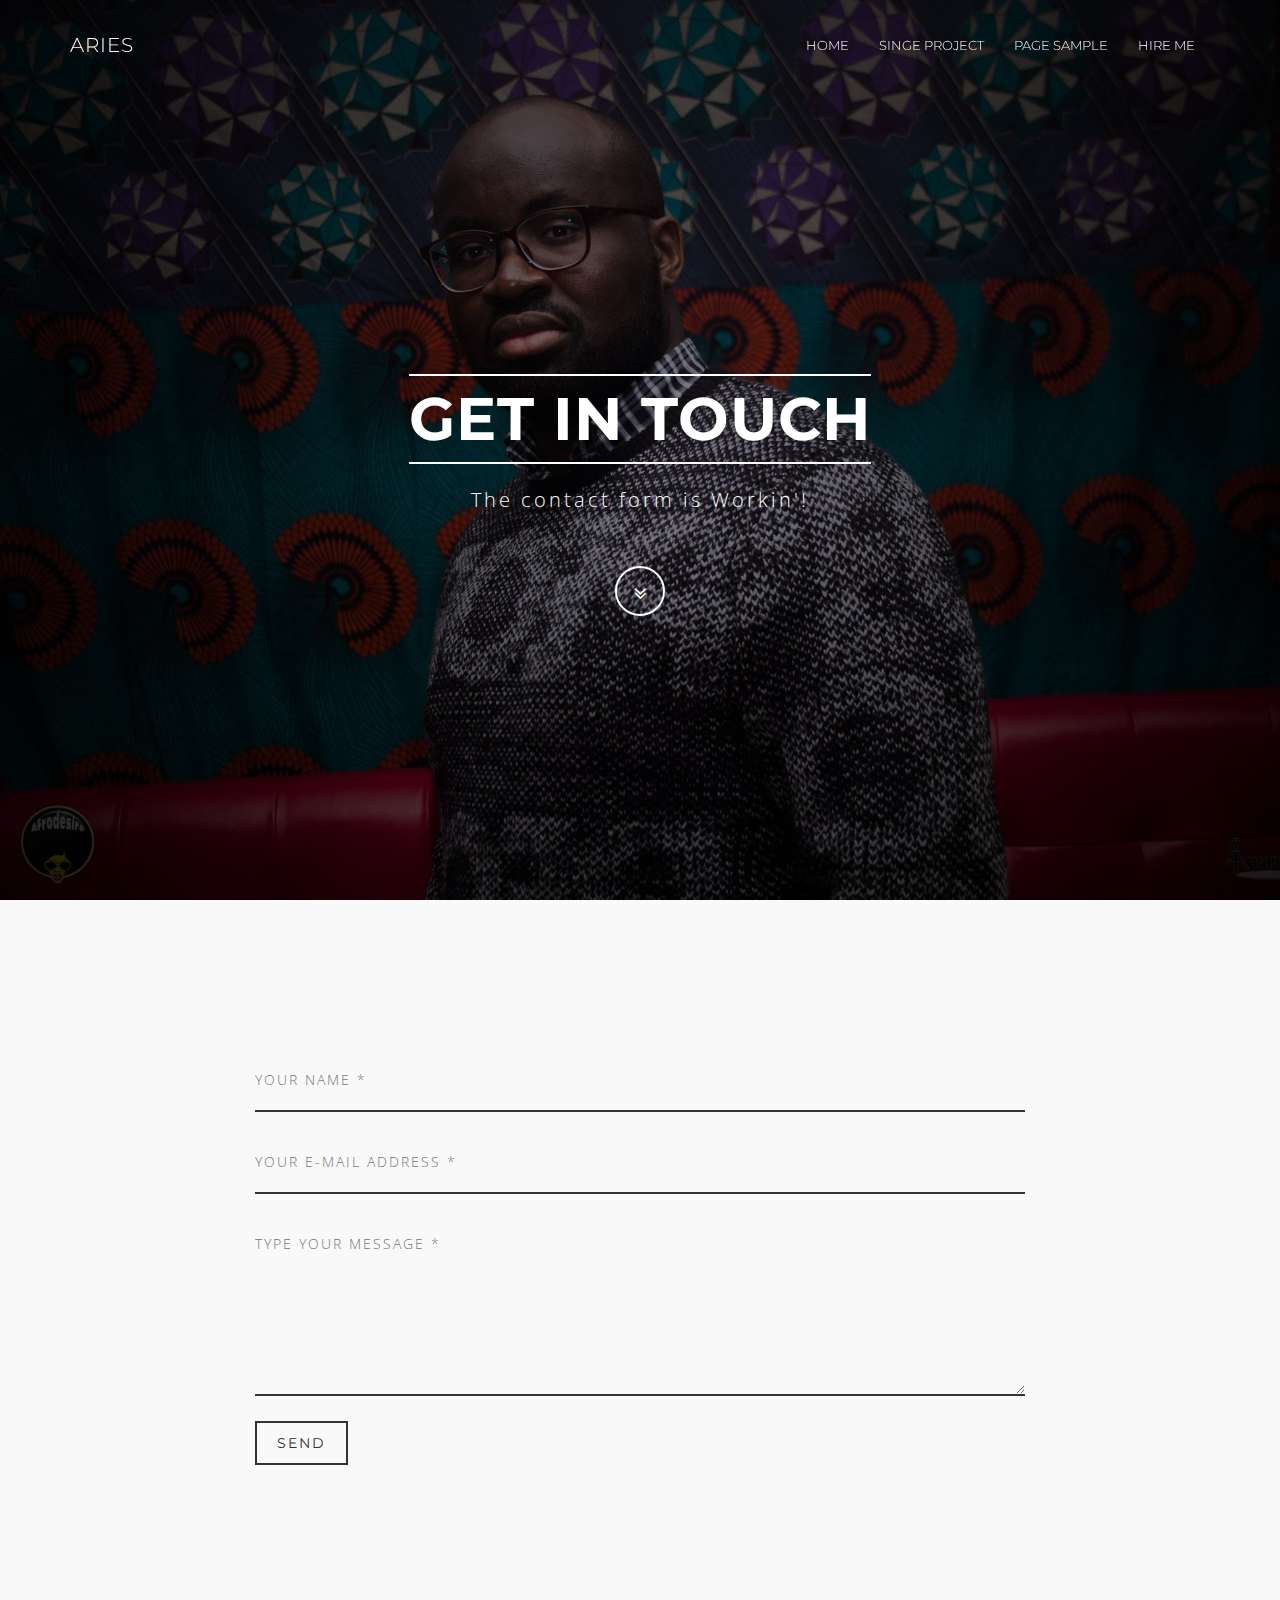
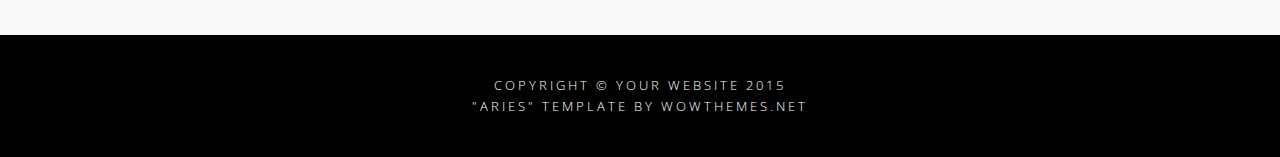
==== contact.html @ 9ce1a08a "SimpleWebsite Benedict" ====
<!DOCTYPE html>
<html lang="en">
<head>
<meta charset="utf-8">
<meta name="viewport" content="width=device-width, initial-scale=1">
<meta name="description" content="">
<meta name="author" content="">
<title>ARIES - Free Bootstrap Theme by WowThemes.net</title>
<!-- Bootstrap Core CSS -->
<link href="css/bootstrap.min.css" rel="stylesheet">
<!-- Custom CSS -->
<link href="css/theme.css" rel="stylesheet">
<!-- Custom Fonts -->
<link href="font-awesome/css/font-awesome.min.css" rel="stylesheet" type="text/css">
<link href="http://fonts.googleapis.com/css?family=Open+Sans:300,400,700,400italic,700italic" rel="stylesheet" type="text/css">
<link href="http://fonts.googleapis.com/css?family=Montserrat:400,700" rel="stylesheet" type="text/css">
<!-- HTML5 Shim and Respond.js IE8 support of HTML5 elements and media queries -->
<!-- WARNING: Respond.js doesn't work if you view the page via file:// -->
<!--[if lt IE 9]>
        <script src="https://oss.maxcdn.com/libs/html5shiv/3.7.0/html5shiv.js"></script>
        <script src="https://oss.maxcdn.com/libs/respond.js/1.4.2/respond.min.js"></script>
    <![endif]-->
</head>
<body id="page-top" data-spy="scroll" data-target=".navbar-fixed-top">
<!-- Navigation -->
<nav class="navbar navbar-custom navbar-fixed-top" role="navigation">
<div class="container">
	<div class="navbar-header">
		<button type="button" class="navbar-toggle" data-toggle="collapse" data-target=".navbar-main-collapse">
		<i class="fa fa-bars"></i>
		</button>
		<a class="navbar-brand page-scroll" href="index.html">
		ARIES </a>
	</div>
	<!-- Collect the nav links, forms, and other content for toggling -->
	<div class="collapse navbar-collapse navbar-right navbar-main-collapse">
		<ul class="nav navbar-nav">
			<li>
			<a href="index.html">Home</a>
			</li>
			<li>
			<a href="portfolio-item.html">Singe Project</a>
			</li>
			<li>
			<a href="page-sample.html">Page Sample</a>
			</li>
			<li>
			<a href="contact.html">Hire me</a>
			</li>
		</ul>
	</div>
	<!-- /.navbar-collapse -->
</div>
<!-- /.container -->
</nav>
<!-- Intro Header -->
<header class="intro">
<div class="intro-body">
	<div class="container">
		<div class="row">
			<div class="col-md-8 col-md-offset-2">
				<h1 class="brand-heading">Get in Touch</h1>
				<p class="intro-text">
					The contact form is Workin'!
				</p>
				<a href="#contact" class="btn btn-circle page-scroll">
				<i class="fa fa-angle-double-down animated"></i>
				</a>
			</div>
		</div>
	</div>
</div>
</header>
<!-- Contact Section -->
<section id="contact">
<div class="container content-section">
	<div class="row">
		<div class="col-lg-8 col-lg-offset-2">
			<div class="done">
				<div class="alert alert-success">
					<button type="button" class="close" data-dismiss="alert">×</button>
					Your message has been sent. Thank you!
				</div>
			</div>
			<form method="post" action="contact.php" id="contactform">
				<div class="form">
					<input type="text" name="name" placeholder="Your Name *">
					<input type="text" name="email" placeholder="Your E-mail Address *">
					<textarea name="comment" rows="7" placeholder="Type your Message *"></textarea>
					<input type="submit" id="submit" class="clearfix btn" value="Send">
				</div>
			</form>
		</div>
	</div>
</div>
</section>
<!-- Footer -->
<footer>
<div class="container text-center">
	<p class="credits">
		Copyright &copy; Your Website 2015<br/>
		"Aries" Template by WowThemes.net
	</p>
</div>
</footer>
<!-- jQuery -->
<script src="js/jquery.js"></script>
<!-- Bootstrap Core JavaScript -->
<script src="js/bootstrap.min.js"></script>
<!-- Plugin JavaScript -->
<script src="js/jquery.easing.min.js"></script>
<!-- Contact JavaScript -->
<script src="js/validate.js"></script>
<!-- Custom Theme JavaScript -->
<script src="js/theme.js"></script>
</body>
</html>
---- css/theme.css ----
/* Aries v1.0 - by WowThemes.net */
body {
	width:100%;
	height:100%;
	font-family:Open Sans,"Helvetica Neue",Helvetica,Arial,sans-serif;
	color:#fff;
	background-color:#000;
	 font-weight:300;
}
html {
	width:100%;
	height:100%;
}
h1,h2,h3,h4,h5,h6 {
	margin:0 0 35px;
	text-transform:uppercase;
	font-family:Montserrat,"Helvetica Neue",Helvetica,Arial,sans-serif;
	font-weight:700;
	letter-spacing:1px;
}
p {
	margin:0 0 25px;
	font-size:18px;
	line-height:1.5;
}
@media(min-width:768px) {
	p {
		margin:0 0 35px;
		font-size:20px;
		line-height:1.6;
	}
}
a {
	color:inherit;
	-webkit-transition:all .2s ease-in-out;
	-moz-transition:all .2s ease-in-out;
	transition:all .2s ease-in-out;
}
a:hover,a:focus {
	text-decoration:none;
	color:inherit;
}
.light {
	font-weight:400;
}
.navbar-custom {
	margin-bottom:0;
	border-bottom:1px solid rgba(255,255,255,.3);
	text-transform:uppercase;
	font-family:Montserrat,"Helvetica Neue",Helvetica,Arial,sans-serif;
	background-color:#000;
}
.navbar-custom .navbar-brand {
	font-size:20px;
	text-transform:none;
	letter-spacing:1px;
}
.navbar-custom .navbar-brand:focus {
	outline:0;
}
.navbar-custom .navbar-brand .navbar-toggle {
	padding:4px 6px;
	font-size:16px;
	color:#fff;
}
.navbar-custom .navbar-brand .navbar-toggle:focus,.navbar-custom .navbar-brand .navbar-toggle:active {
	outline:0;
}
.navbar-custom a {
}
.navbar-custom .nav li a {
	-webkit-transition:background .3s ease-in-out;
	-moz-transition:background .3s ease-in-out;
	transition:background .3s ease-in-out;
}
.navbar-custom .nav li a:hover {
	outline:0;
	color:#1ba39c;
	background-color:transparent;
}
.navbar-custom .nav li a:focus,.navbar-custom .nav li a:active {
	outline:0;
	background-color:transparent;
}
.navbar-custom .nav li.active {
	outline:0;
}
.navbar-custom .nav li.active a {
	color:#1ba39c;
}
.navbar-custom .nav li.active a:hover {
	color:#1ba39c;
}
@media(min-width:768px) {
	.navbar-custom {
		padding:20px 0;
		border-bottom:0;
		font-size:13px;
		background:0 0;
		-webkit-transition:background .5s ease-in-out,padding .5s ease-in-out;
		-moz-transition:background .5s ease-in-out,padding .5s ease-in-out;
		transition:background .5s ease-in-out,padding .5s ease-in-out;
	}
		 .navbar-custom.top-nav-collapse {
		 padding:0;
		border-bottom:1px solid rgba(255,255,255,.3);
		color:#333;
			background:#fff;
	}
	.navbar-custom.top-nav-collapse a {
		color:#333;
		display:inline-block;
	}
}
.intro {
	display:table;
	width:100%;
	height:auto;
	padding:100px 0 100px 0;
	text-align:center;
	color:#fff;
	/* This set the background image */
	background-image:radial-gradient(circle at 50% 50%,rgba(0,0,0,0.46),rgba(0,0,0,0.88)),url('../img/benImage.jpg');
	-webkit-background-size:cover;
	-moz-background-size:cover;
	background-size:cover;
	-o-background-size:cover;
}
.intro .intro-body {
	display:table-cell;
	vertical-align:middle;
}
.intro .intro-body .brand-heading {
	font-size:40px;
}
.intro .intro-body .intro-text {
	font-size:18px;
}
@media(min-width:768px) {
	.intro {
		height:100%;
		padding:0;
	}
	.intro .intro-body .brand-heading {
		font-size:60px;
		margin-top:90px;
		margin-bottom:20px;
		border-top:2px solid #fff;
		border-bottom:2px solid #fff;
		display:inline-block;
		padding:10px 0;
	}
	.intro .intro-body .intro-text {
		font-size:20px;
			font-weight:300;
			letter-spacing:3px;
	}
}
.btn-circle {
	width:50px;
	height:50px;
	margin-top:15px;
	line-height:40px;
	text-align:center;
	border:2px solid #fff;
	border-radius:100%!important;
	font-size:20px;
	color:#fff;
	background:0 0;
	-webkit-transition:background .3s ease-in-out;
	-moz-transition:background .3s ease-in-out;
	transition:background .3s ease-in-out;
}
.btn-circle:hover,.btn-circle:focus {
	outline:0;
	color:#fff;
	background:rgba(255,255,255,.1);
}
.btn-circle i.animated {
	-webkit-transition-property:-webkit-transform;
	-webkit-transition-duration:1s;
	-moz-transition-property:-moz-transform;
	-moz-transition-duration:1s;
}
.btn-circle:hover i.animated {
	-webkit-animation-name:pulse;
	-moz-animation-name:pulse;
	-webkit-animation-duration:1.5s;
	-moz-animation-duration:1.5s;
	-webkit-animation-iteration-count:infinite;
	-moz-animation-iteration-count:infinite;
	-webkit-animation-timing-function:linear;
	-moz-animation-timing-function:linear;
}
@-webkit-keyframes pulse {
	0% {
		-webkit-transform:scale(1);
		transform:scale(1);
	}
	50% {
		-webkit-transform:scale(1.2);
		transform:scale(1.2);
	}
	100% {
		-webkit-transform:scale(1);
		transform:scale(1);
	}
}
@-moz-keyframes pulse {
	0% {
		-moz-transform:scale(1);
		transform:scale(1);
	}
	50% {
		-moz-transform:scale(1.2);
		transform:scale(1.2);
	}
	100% {
		-moz-transform:scale(1);
		transform:scale(1);
	}
}
.content-section {
	padding:40px 0;
	clear:both;
}
@media(min-width:767px) {
	.content-section {
		padding:150px 0;
			 clear:both;
	}
}
.btn {
	border-radius:0;
	text-transform:uppercase;
	font-family:Montserrat,"Helvetica Neue",Helvetica,Arial,sans-serif;
	font-weight:400;
	-webkit-transition:all .3s ease-in-out;
	-moz-transition:all .3s ease-in-out;
	transition:all .3s ease-in-out;
}
.btn-default {
	border:1px solid #42dca3;
	color:#42dca3;
	background-color:transparent;
}
.btn-default:hover,.btn-default:focus {
	border:1px solid #42dca3;
	outline:0;
	color:#000;
	background-color:#42dca3;
}
ul.banner-social-buttons {
	margin-top:0;
}
@media(max-width:1199px) {
	ul.banner-social-buttons {
		margin-top:15px;
	}
}
@media(max-width:767px) {
	ul.banner-social-buttons li {
		display:block;
		margin-bottom:20px;
		padding:0;
	}
	ul.banner-social-buttons li:last-child {
		margin-bottom:0;
	}
}
footer {
	padding:40px 0;
	z-index:1;
	position:relative;
	clear:both;
}
footer p {
	margin:0;
	font-size:15px;
}
footer p.credits {
	text-transform:uppercase;
	font-size:13px;
	letter-spacing:3px;
}
::-moz-selection {
	text-shadow:none;
	background:#fcfcfc;
	background:rgba(255,255,255,.2);
}
::selection {
	text-shadow:none;
	background:#fcfcfc;
	background:rgba(255,255,255,.2);
}
img::selection {
	background:0 0;
}
img::-moz-selection {
	background:0 0;
}
body {
	webkit-tap-highlight-color:rgba(255,255,255,.2);
}
.bgblue {
	background:#22292c;
}
.inlineblock {
	display:inline-block;
}
p:last-child {
	margin-bottom:0;
}
p.lead {
	line-height:1.9;
}
.btnghost {
	border:2px solid #333;
	background-color:transparent;
	padding:15px 20px;
	letter-spacing:3px;
	font-size:12px;
	text-transform:uppercase;
	font-weight:400;
	color:#333;
	margin-top:20px;
	display:inline-block;
}
.btnghost:hover {
	background-color:#333;
	color:#fff;
	border:2px solid #333;
}
.bgcover {
	background-size:cover;
	background-repeat:no-repeat;
	position:relative;
}
img {
	max-width:100%;
}
.gallery ul {
	padding:0;
	margin:0;
}
.gallery img {
	max-width:100%;
	height:auto;
	padding:0;
	margin:0;
}
.gallery ul li {
	margin:0;
	position:relative;
	list-style:none;
	float:left;
	padding:0;
}
.gallery ul li a {
	display:block;
	position:relative;
	width:100%;
	height:100%;
	margin:0;
	padding:0;
	line-height:0;
}
.gallery ul li a:before {
	position:absolute;
	width:32px;
	height:32px;
	top:40%;
	left:50%;
	margin:-14px 0 0 -16px;
	background: url(data:image/svg+xml;utf8,%3C%3Fxml%20version%3D%221.0%22%20encoding%3D%22utf-8%22%3F%3E%0A%3C%21--%20Generator%3A%20Adobe%20Illustrator%2017.1.0%2C%20SVG%20Export%20Plug-In%20.%20SVG%20Version%3A%206.00%20Build%200%29%20%20--%3E%0A%3C%21DOCTYPE%20svg%20PUBLIC%20%22-//W3C//DTD%20SVG%201.1//EN%22%20%22http%3A//www.w3.org/Graphics/SVG/1.1/DTD/svg11.dtd%22%3E%0A%3Csvg%20version%3D%221.1%22%0A%09%20id%3D%22svg2%22%20xmlns%3Adc%3D%22http%3A//purl.org/dc/elements/1.1/%22%20xmlns%3Acc%3D%22http%3A//creativecommons.org/ns%23%22%20xmlns%3Ardf%3D%22http%3A//www.w3.org/1999/02/22-rdf-syntax-ns%23%22%20xmlns%3Asvg%3D%22http%3A//www.w3.org/2000/svg%22%20xmlns%3Asodipodi%3D%22http%3A//sodipodi.sourceforge.net/DTD/sodipodi-0.dtd%22%20xmlns%3Ainkscape%3D%22http%3A//www.inkscape.org/namespaces/inkscape%22%20inkscape%3Aversion%3D%220.48.4%20r9939%22%20sodipodi%3Adocname%3D%22icon-fullscreen.svg%22%0A%09%20xmlns%3D%22http%3A//www.w3.org/2000/svg%22%20xmlns%3Axlink%3D%22http%3A//www.w3.org/1999/xlink%22%20x%3D%220px%22%20y%3D%220px%22%20viewBox%3D%220%200%20960%20560%22%0A%09%20enable-background%3D%22new%200%200%20960%20560%22%20xml%3Aspace%3D%22preserve%22%3E%0A%3Csodipodi%3Anamedview%20%20borderopacity%3D%221%22%20pagecolor%3D%22%23ffffff%22%20bordercolor%3D%22%23666666%22%20objecttolerance%3D%2210%22%20gridtolerance%3D%2210%22%20guidetolerance%3D%2210%22%20showgrid%3D%22false%22%20fit-margin-top%3D%220%22%20fit-margin-left%3D%220%22%20inkscape%3Azoom%3D%227.375%22%20inkscape%3Acx%3D%22-5.1525424%22%20inkscape%3Acy%3D%2216%22%20id%3D%22namedview11%22%20inkscape%3Awindow-x%3D%22-8%22%20inkscape%3Awindow-y%3D%22-8%22%20fit-margin-right%3D%220%22%20inkscape%3Apageopacity%3D%220%22%20fit-margin-bottom%3D%220%22%20inkscape%3Awindow-width%3D%221366%22%20inkscape%3Awindow-height%3D%22706%22%20inkscape%3Awindow-maximized%3D%221%22%20inkscape%3Apageshadow%3D%222%22%20inkscape%3Acurrent-layer%3D%22svg2%22%3E%0A%09%3C/sodipodi%3Anamedview%3E%0A%3Cg%3E%0A%09%3Crect%20x%3D%22220%22%20y%3D%22260%22%20fill%3D%22%23FFFFFF%22%20width%3D%22536%22%20height%3D%2224%22/%3E%0A%3C/g%3E%0A%3Cg%3E%0A%09%3Crect%20x%3D%22476%22%20y%3D%224%22%20fill%3D%22%23FFFFFF%22%20width%3D%2224%22%20height%3D%22556%22/%3E%0A%3C/g%3E%0A%3C/svg%3E%0A) no-repeat;
	content:"";
	opacity:0;
	z-index:1;
	-webkit-transition:all 0.3s linear;
	-moz-transition:all 0.3s linear;
	transition:all 0.3s linear;
}
.gallery ul li a:hover:before {
	top:50%;
	opacity:1;
}
.gallery ul li a:after {
	position:absolute;
	width:100%;
	top:0;
	bottom:0;
	background:rgba(0,0,0,0.3);
	content:"";
	opacity:0;
	-webkit-transition:all 0.3s linear;
	-moz-transition:all 0.3s linear;
	transition:all 0.3s linear;
}
.gallery ul li a:hover:after {
	opacity:1;
}
section:after {
	float:none;
	clear:both;
}
section {
	background-color:#f9f9f9;
	color:#333;
	overflow:hidden;
}
.done {
	display:none;
}
.error input,input.error,.error textarea,textarea.error {
	background-color:#ffffff;
	border-bottom:2px solid orangered !Important;
	-webkit-transition:border linear 0.2s,box-shadow linear 0.2s;
	-moz-transition:border linear 0.2s,box-shadow linear 0.2s;
	-o-transition:border linear 0.2s,box-shadow linear 0.2s;
	transition:border linear 0.2s,box-shadow linear 0.2s;	
}
#contactform input,#contactform textarea {
	border:0px;
	border-bottom:2px solid #333;
	width:100%;
	background-color:transparent;
	padding:20px 0px;
	text-transform:uppercase;
	letter-spacing:2px;
	margin-bottom:20px;
}
#contactform input#submit {
	width:auto;
	border:2px solid;
	padding:10px 20px;
	display:inline-block;
}
#contactform input#submit:hover {
	background-color:#333;
	color:#fff;
	border:2px solid #333;
}
#contactform input:focus,#contactform input:active,#contactform textarea:focus,#contactform textarea:active {
	border-top:0px;
	border-bottom:2px solid lightseagreen;
	outline:0;
	outline: none;
}
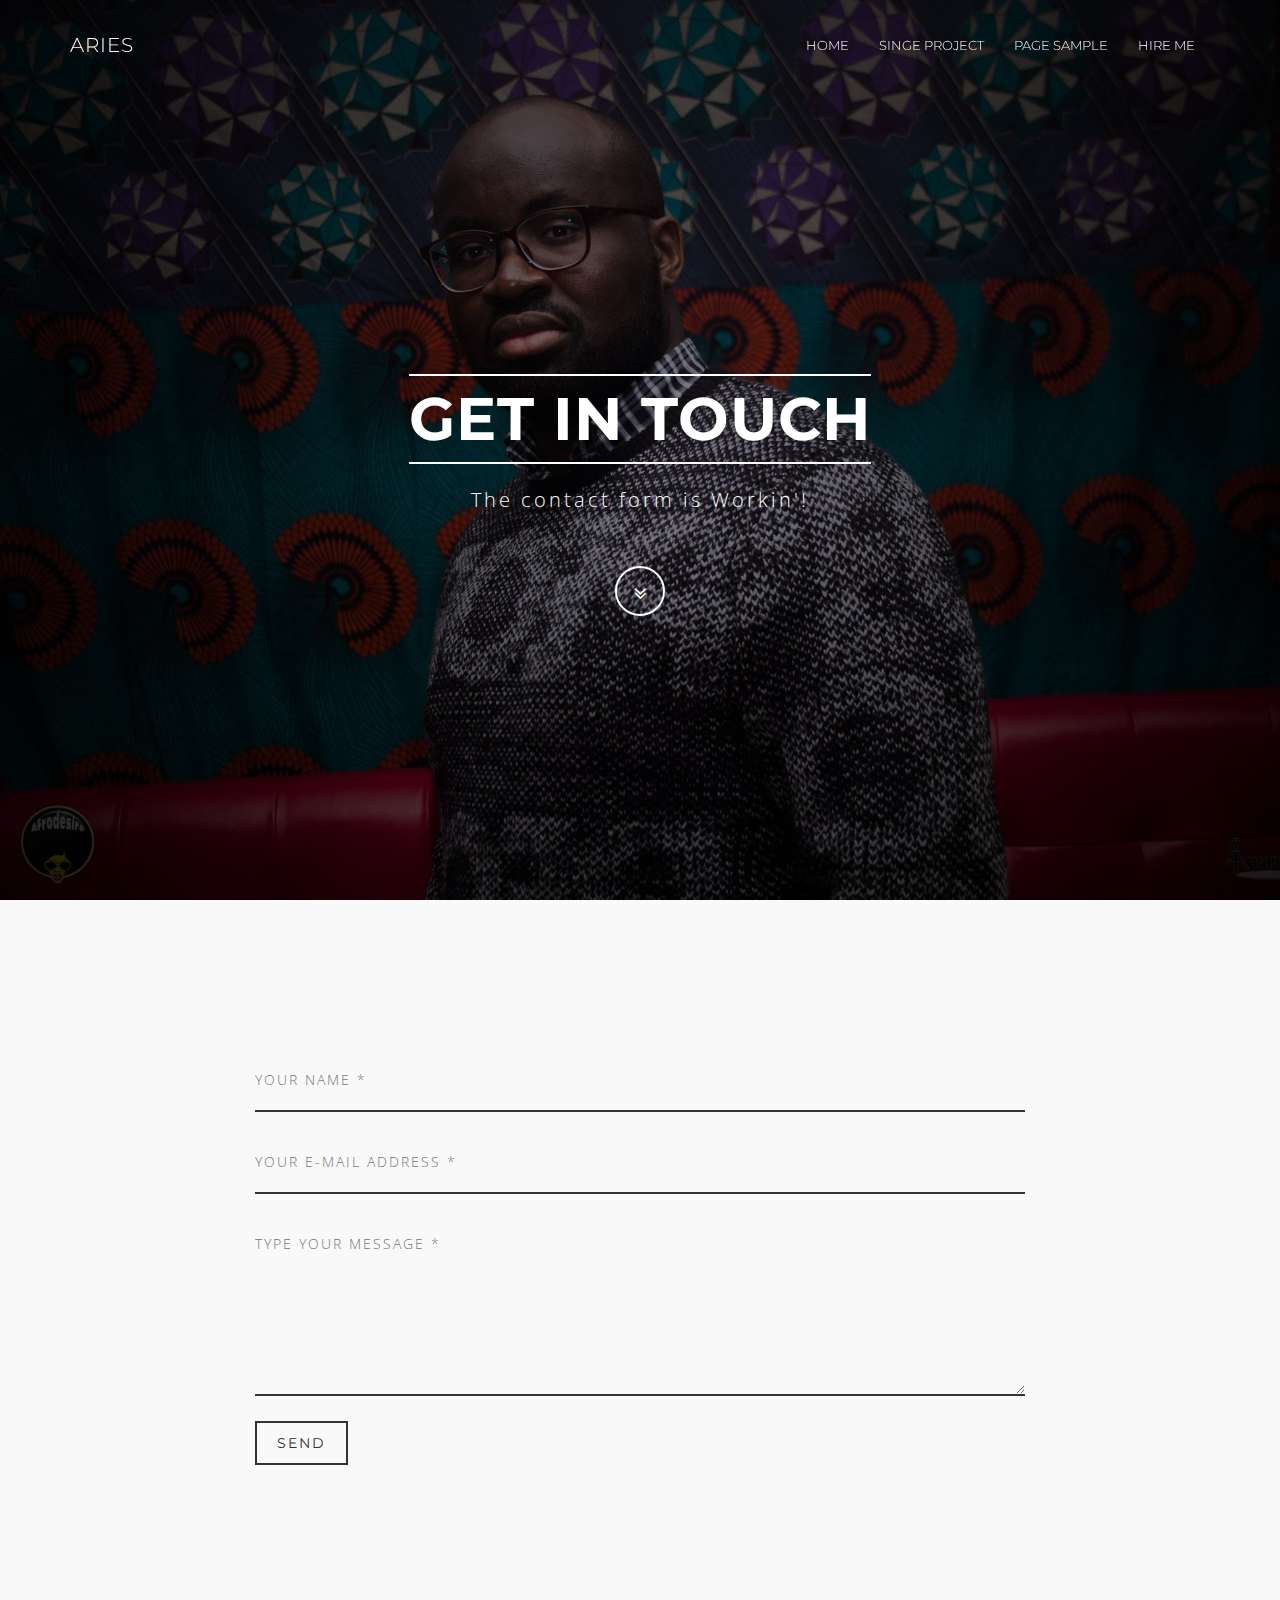
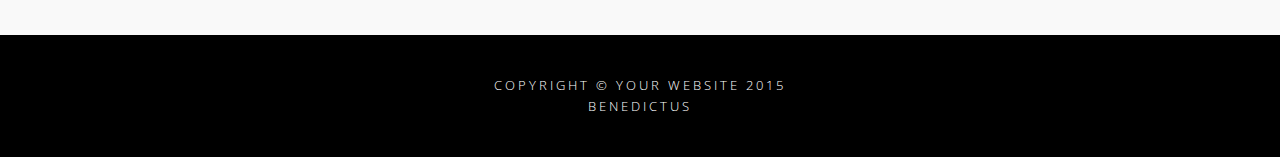
==== commit 1fcdd15f: "Add files via upload" ====
--- a/contact.html
+++ b/contact.html
@@ -5,7 +5,7 @@
 <meta name="viewport" content="width=device-width, initial-scale=1">
 <meta name="description" content="">
 <meta name="author" content="">
-<title>ARIES - Free Bootstrap Theme by WowThemes.net</title>
+<title>Ben Mulongo</title>
 <!-- Bootstrap Core CSS -->
 <link href="css/bootstrap.min.css" rel="stylesheet">
 <!-- Custom CSS -->
@@ -99,7 +99,7 @@
 <div class="container text-center">
 	<p class="credits">
 		Copyright &copy; Your Website 2015<br/>
-		"Aries" Template by WowThemes.net
+		Benedictus
 	</p>
 </div>
 </footer>
